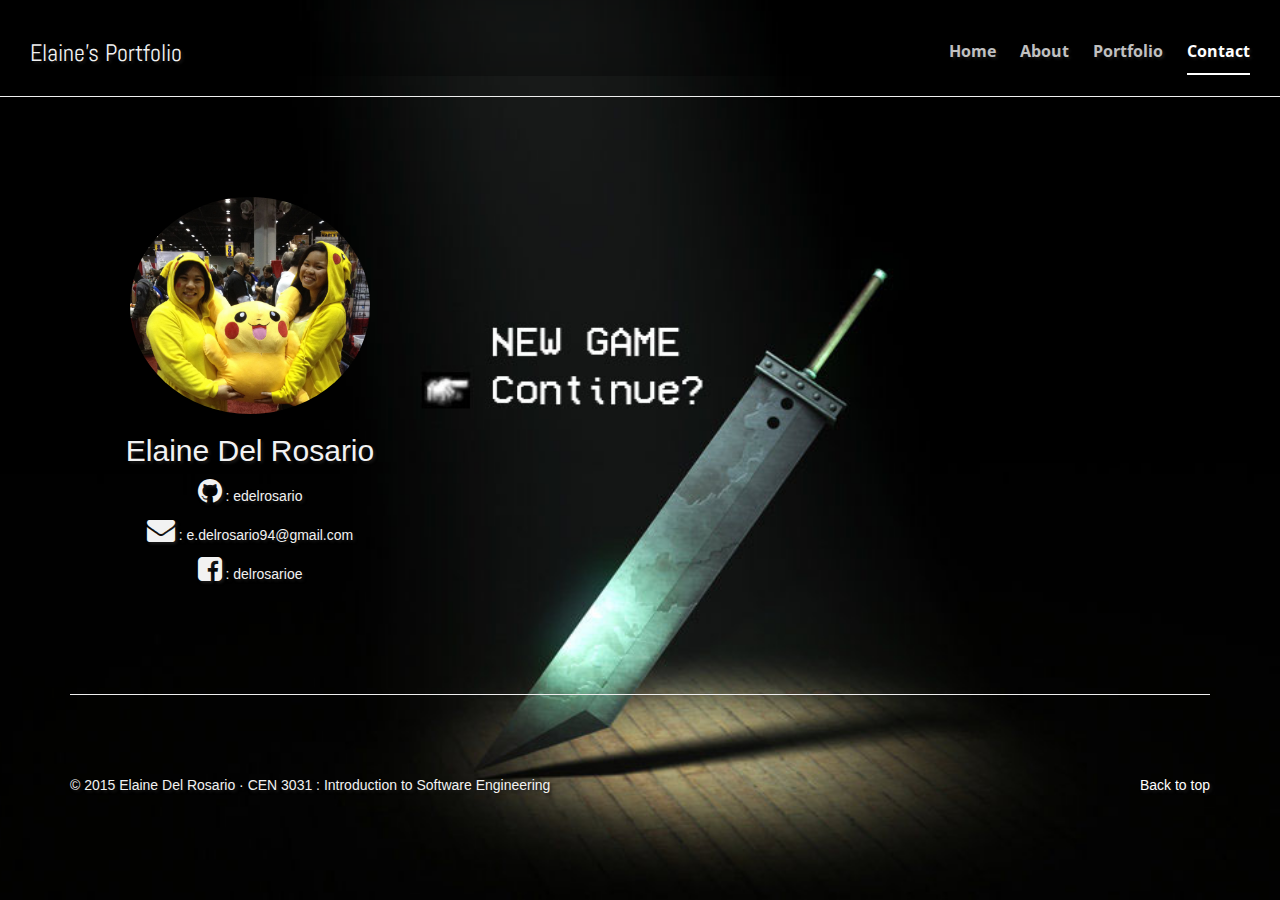
==== contact.html @ 912acde6 "Push website" ====
<!DOCTYPE html>
<html lang="en">
  <head>
    <meta charset="utf-8">
    <meta http-equiv="X-UA-Compatible" content="IE=edge">
    <meta name="viewport" content="width=device-width, initial-scale=1">
    
    <!-- Site page information -->
    <meta name="author" content="Elaine Del Rosario">
    <meta name="course" content="Introduction to Software Engineering">
    <meta name="professor" content="Christina Gardner-McCune">
    <meta name="description" content="Homework Assignment #1">
    <link rel="icon" href="getbootstrap.com/favicon.ico">

    <!-- Bootstrap & CSS -->
    <link rel="stylesheet" href="http://maxcdn.bootstrapcdn.com/bootstrap/3.3.5/css/bootstrap.min.css">
    <!-- jQuery library -->
    <script src="https://ajax.googleapis.com/ajax/libs/jquery/1.11.3/jquery.min.js"></script>
    <!-- Latest compiled JavaScript -->
    <script src="http://maxcdn.bootstrapcdn.com/bootstrap/3.3.5/js/bootstrap.min.js"></script>
    
    <!-- Change of font -->
    <link href='http://fonts.googleapis.com/css?family=Abel|Open+Sans:400,600' rel='stylesheet'>
    
    <!-- Glyphicons -->
    <link href="http://netdna.bootstrapcdn.com/font-awesome/4.0.3/css/font-awesome.css" rel="stylesheet">
    
    <title>Contact</title>

    <!-- Connect to style.css for the proper formatting -->
    <link href="style.css" rel="stylesheet">
  </head>

  <body class="contact">
    <div class="site-wrapper">
      <div class="site-wrapper-inner">
        <div class="cover-container">
          <div class="masthead clearfix">
            <div class="inner">
              
              <!-- Heading -->
              <h3 class="masthead-brand">Elaine's Portfolio</h3>
              
              <!-- Start navigation -->
              <nav class= "nav-font">
                <ul class="nav masthead-nav">
                  <li><a href="index.html">Home</a></li>
                  <li><a href="about.html">About</a></li>
                  <li><a href="portfolio.html">Portfolio</a></li>
                  <li class="active"><a href="#">Contact</a></li>
                </ul>
              </nav>
            </div> <!-- inner -->
          </div> <!-- masthead clearfix -->
        </div> <!-- cover-container -->
      </div> <!-- site-wrapper-inner -->
    </div> <!-- site-wrapper -->
          
      <!-- CONTACT INFORMATION - insert logo in the image when one gets created -->

      <hr class="featurette-divider2">

      <div class="container marketing">
        <div class="row">
          <div class="col-lg-4">
            <img class="img-circle" src="pikachu.png" width="240" height="240">
            <h2>Elaine Del Rosario</h2>
            <p><i class="fa fa-github fa-2x"></i> : edelrosario</p>
            <p><i class="fa fa-envelope fa-2x"></i> : e.delrosario94@gmail.com</p>
            <p><i class="fa fa-facebook-square fa-2x"></i> : delrosarioe</p>
          </div> <!-- col-lg-4 -->
        </div> <!-- row -->
      
        <hr class="featurette-divider">

        <!-- FOOTER -->
        <!-- Copyright info: DO NOT REMOVE -->
        <footer>
          <p class="pull-right"><a href="#">Back to top</a></p>
          <p>&copy; 2015 Elaine Del Rosario &middot; CEN 3031 : Introduction to Software Engineering</p>
        </footer>
    </div> <!-- container marketing -->
    
    <!-- Bootstrap core JavaScript
    ================================================== -->
    <!-- Placed at the end of the document so the pages load faster -->
    <script src="https://ajax.googleapis.com/ajax/libs/jquery/1.11.3/jquery.min.js"></script>
    <script src="getbootstrap.com/dist/js/bootstrap.min.js"></script>
    <!-- IE10 viewport hack for Surface/desktop Windows 8 bug -->
    <script src="getbootstrap.com/assets/js/ie10-viewport-bug-workaround.js"></script>
    
  </body>
</html>
---- style.css ----
/* GLOBAL STYLES
-------------------------------------------------- */
/* Padding below the footer and lighter body text */

/* Edits the color of the links on the page */
a,
a:focus,
a:hover {
  color: #FFF;
}

body {
  padding-bottom: 40px;
  color: #F2F2F2;
  text-shadow: 2px 2px 3px #191919;
}

/* Image from: ; */
.about {
  background: url(gba.jpg) no-repeat center center fixed;
    -webkit-background-size: cover;
    -moz-background-size: cover;
    -o-background-size: cover;
    background-size: cover;
}

.portfolio {
  background: url(pixel-bg.jpg) no-repeat center center fixed;
    -webkit-background-size: cover;
    -moz-background-size: cover;
    -o-background-size: cover;
    background-size: cover;
}

/* Image from: http://run4itmarty.kinja.com/final-ish-fantasy-vii-a-thought-experiment-1716404756 */
.contact {
  background: url(main-bg.jpg) no-repeat center center fixed;
    -webkit-background-size: cover;
    -moz-background-size: cover;
    -o-background-size: cover;
    background-size: cover;
}

/* Padding for main body text as to prevent it from getting to close to the sides */
.main {
  padding-left: 20px;
  padding-right: 20px;
}

h3 {
  	font-family: "Abel", Ariel, sans-serif;
}

/* Helps prevent footer from getting to close to the sides of the window
 * Primarily used for the contact page
-------------------------------------------------- */

/* Center align the text  */
.marketing .col-lg-4 {
  margin-bottom: 20px;
  text-align: center;
}
.marketing h2 {
  font-weight: normal;
}

/* Featurettes
------------------------- */

.featurette-divider {
  margin: 80px 0; /* Space out the Bootstrap <hr> more */
}

.featurette-divider2 {
  padding-top: 20px; /* Space out the Bootstrap <hr> less */
  padding-bottom: 60px;
}

/* Images
------------------------- */

/* Spacing between the headings */
.featurette-heading {
  font-weight: 300;
  line-height: 1;
  letter-spacing: -1px;
}

/* Vertical oval shaped image */
.featurette-img1 {
  max-width: 250px;
  max-height: 350px;
  box-shadow: 2px 2px 4px #242424;
}

/* Horizontal oval shaped image */
.featurette-img2 {
  max-width: 350px;
  max-height: 250px;
  margin-top: 40px;
  box-shadow: 2px 2px 4px #242424;
}

/* Small circle shaped image/logo */
.logo {
  max-width: 50px;
  max-height: 50px;
  box-shadow: 2px 2px 4px #242424;
}

/* Non-circle shaped image/logo */
.logo2{
  margin: 10px;
  box-shadow: 2px 2px 4px #242424;
}

/* Dynamic Resize */
img {
  max-width: 100%;
  height: auto;
  width: auto\9; /* ie8 */
}

/* Helper to place a series of images in a row */
.category {
position:relative;
display: inline-block;
padding:10px;
}

/* RESPONSIVE CSS - Featurettes
-------------------------------------------------- */

/* Featurette header font size */
@media (min-width: 768px) {
  .featurette-heading {
    font-size: 50px;
  }
}

/* Spacing between featurette-heading text and divider */
@media (min-width: 992px) {
  .featurette-heading {
    margin-top: 50px;
    margin-left: 20px;
  }
}

/* Header
-------------------------------------------------- */
.site-wrapper {
  display: table;
  width: 100%;
  height: 100%; /* For at least Firefox */
  min-height: 100%;
  -webkit-box-shadow: inset 0 0 100px rgba(0,0,0,.5);
          box-shadow: inset 0 0 100px rgba(0,0,0,.5);
}
.site-wrapper-inner {
  display: table-cell;
  vertical-align: top;
}
.cover-container {
  margin-right: auto;
  margin-left: auto;
}

/* Padding for spacing */
.inner {
  padding: 30px;
}

.masthead-brand {
  margin-top: 10px;
  margin-bottom: 10px;
  text-align: center;
}

/* Change alignment and font of the nav bar to match the cover page */
.nav-font {
  text-align: center;
  font-family: "Open Sans", serif;
}

.masthead-nav > li {
  display: inline-block;
}
.masthead-nav > li + li {
  margin-left: 20px;
}
.masthead-nav > li > a {
  padding-right: 0;
  padding-left: 0;
  font-size: 16px;
  font-weight: bold;
  color: #fff; /* IE8 proofing */
  color: rgba(255,255,255,.75);
  border-bottom: 2px solid transparent;
}
.masthead-nav > li > a:hover,
.masthead-nav > li > a:focus {
  background-color: transparent;
  border-bottom-color: #a9a9a9;
  border-bottom-color: rgba(255,255,255,.25);
}
.masthead-nav > .active > a,
.masthead-nav > .active > a:hover,
.masthead-nav > .active > a:focus {
  color: #fff;
  border-bottom-color: #fff;
}

@media (min-width: 768px) {
  .masthead-brand {
    float: left;
  }
  .masthead-nav {
    float: right;
  }
}
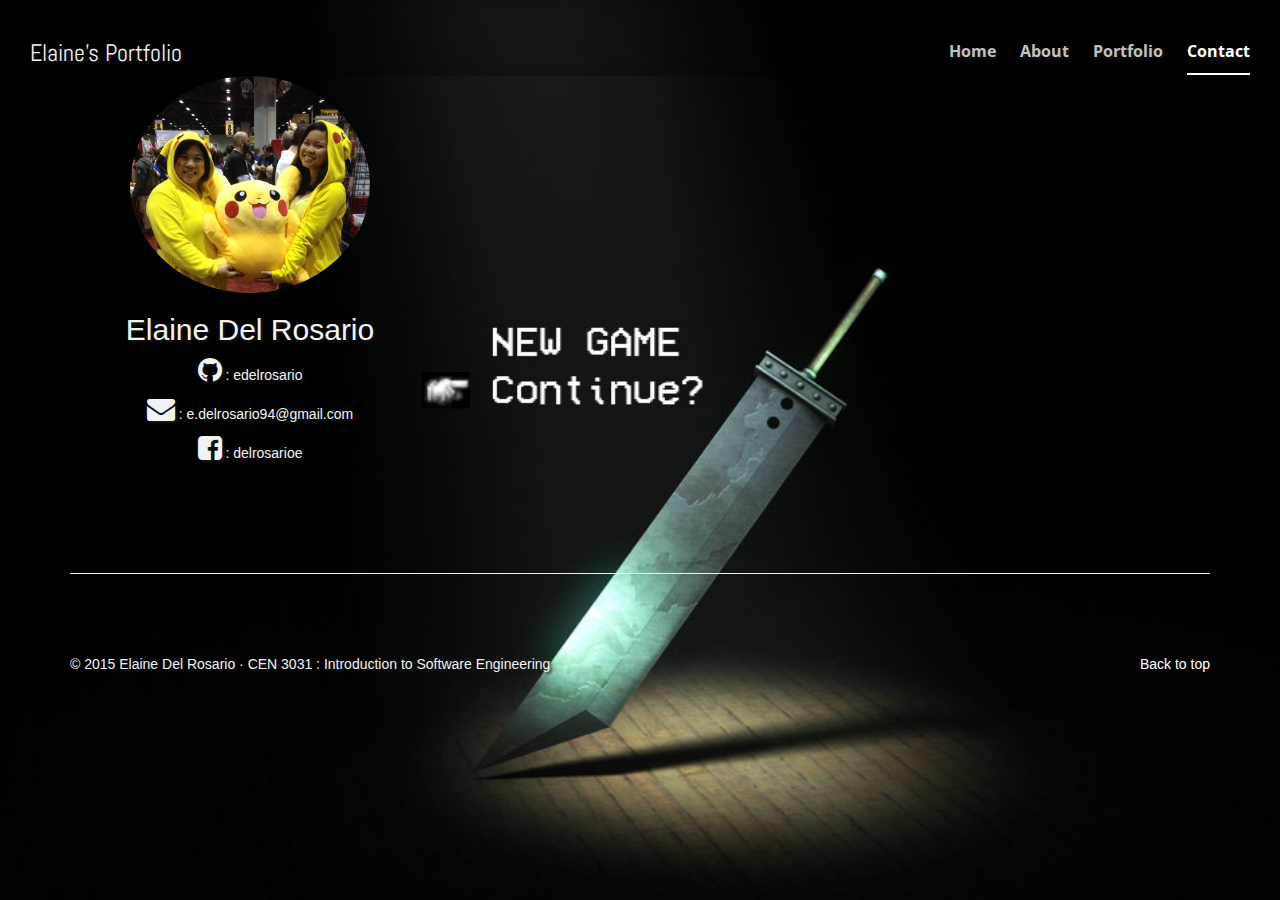
==== commit 8d736381: "hr edits" ====
--- a/contact.html
+++ b/contact.html
@@ -58,8 +58,6 @@
           
       <!-- CONTACT INFORMATION - insert logo in the image when one gets created -->
 
-      <hr class="featurette-divider2">
-
       <div class="container marketing">
         <div class="row">
           <div class="col-lg-4">
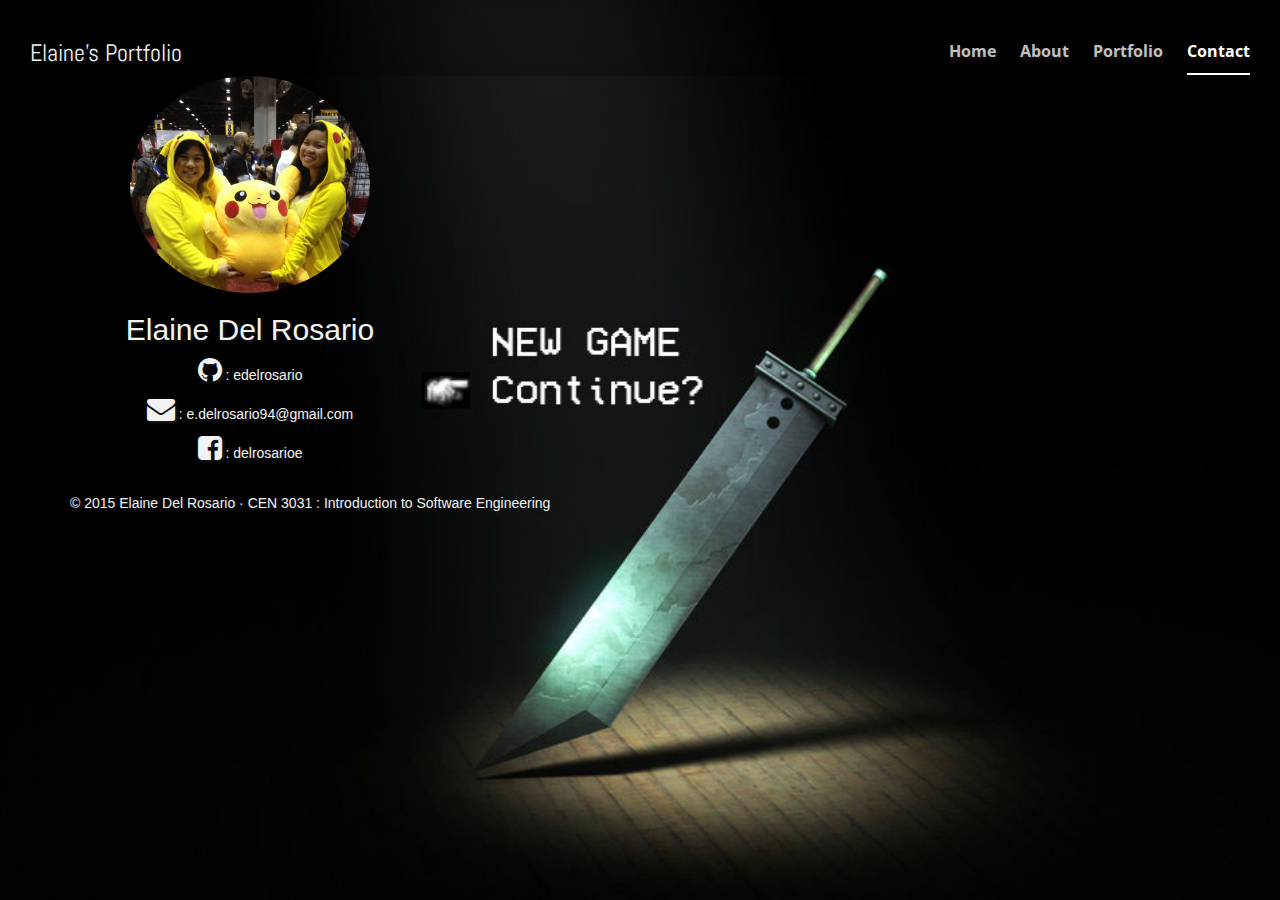
==== commit ded84d78: "contact page edits" ====
--- a/contact.html
+++ b/contact.html
@@ -69,12 +69,9 @@
           </div> <!-- col-lg-4 -->
         </div> <!-- row -->
       
-        <hr class="featurette-divider">
-
         <!-- FOOTER -->
         <!-- Copyright info: DO NOT REMOVE -->
         <footer>
-          <p class="pull-right"><a href="#">Back to top</a></p>
           <p>&copy; 2015 Elaine Del Rosario &middot; CEN 3031 : Introduction to Software Engineering</p>
         </footer>
     </div> <!-- container marketing -->
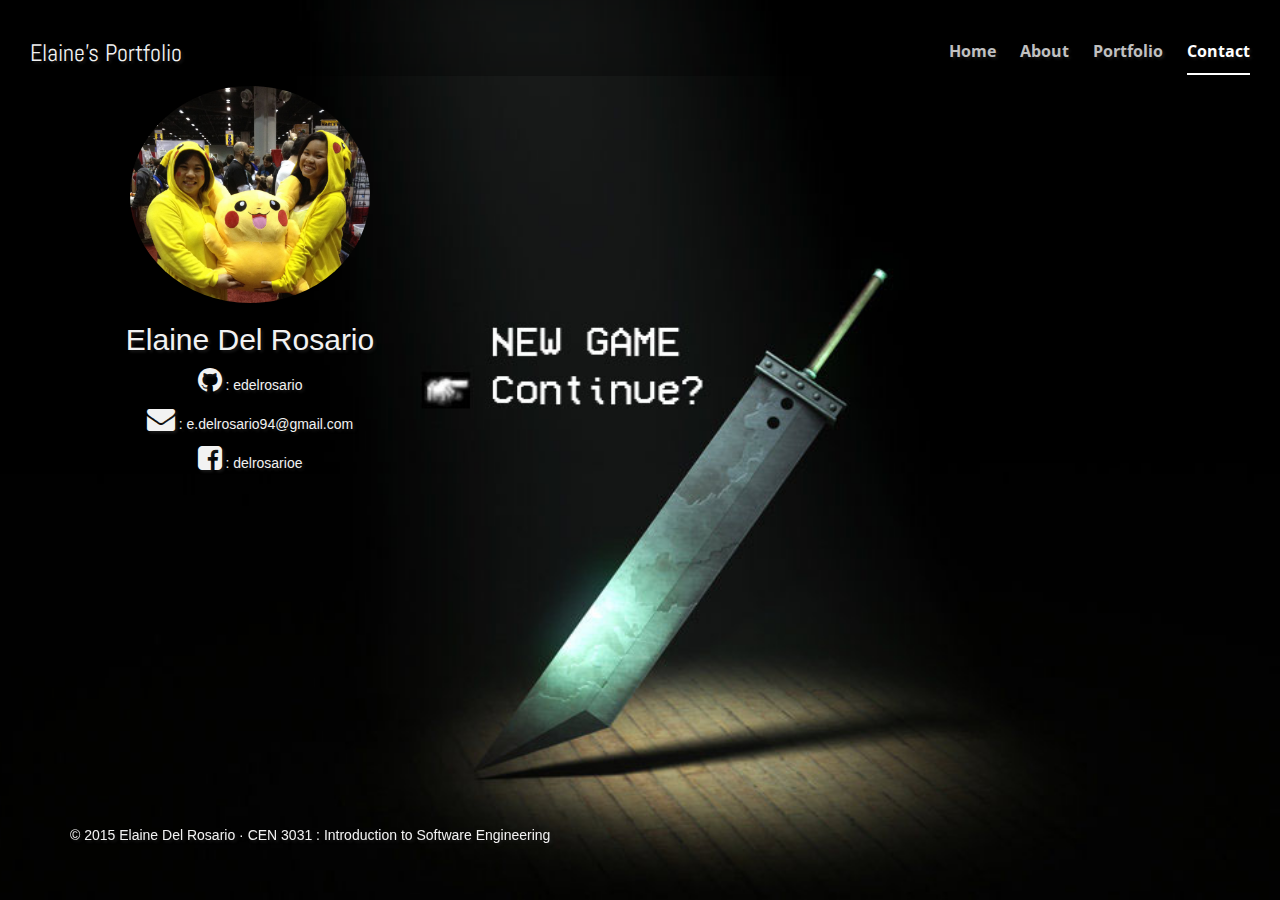
==== commit 34a3f628: "asdfd" ====
--- a/contact.html
+++ b/contact.html
@@ -57,7 +57,6 @@
     </div> <!-- site-wrapper -->
           
       <!-- CONTACT INFORMATION - insert logo in the image when one gets created -->
-
       <div class="container marketing">
         <div class="row">
           <div class="col-lg-4">
@@ -71,7 +70,7 @@
       
         <!-- FOOTER -->
         <!-- Copyright info: DO NOT REMOVE -->
-        <footer>
+        <footer style="position:fixed;bottom:5%">
           <p>&copy; 2015 Elaine Del Rosario &middot; CEN 3031 : Introduction to Software Engineering</p>
         </footer>
     </div> <!-- container marketing -->
--- a/style.css
+++ b/style.css
@@ -119,6 +119,7 @@
   max-width: 100%;
   height: auto;
   width: auto\9; /* ie8 */
+  margin-top: 10px;
 }
 
 /* Helper to place a series of images in a row */
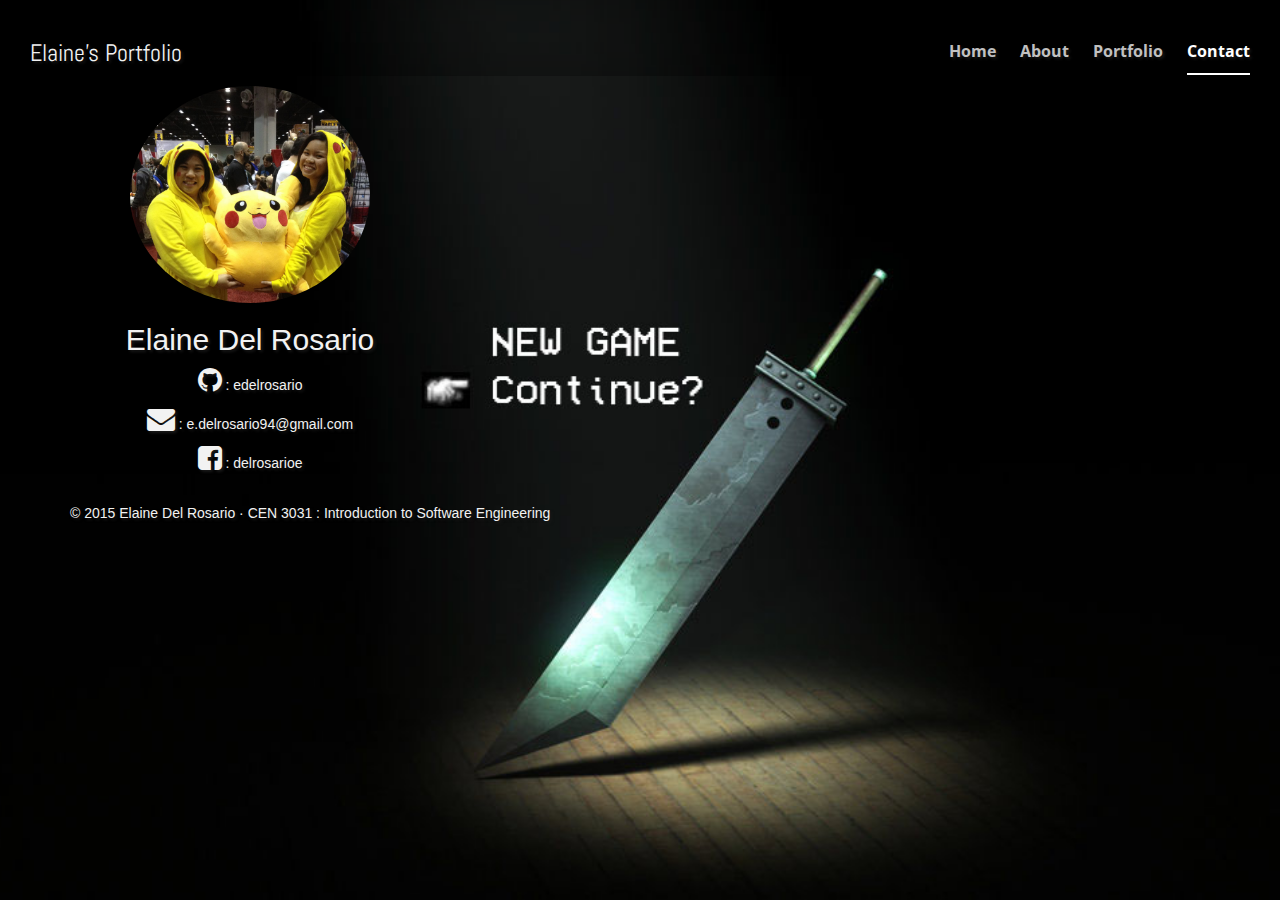
==== commit 3a1aab7a: "footer changes again again." ====
--- a/contact.html
+++ b/contact.html
@@ -70,7 +70,7 @@
       
         <!-- FOOTER -->
         <!-- Copyright info: DO NOT REMOVE -->
-        <footer style="position:fixed;bottom:5%">
+        <footer style="bottom:5%">
           <p>&copy; 2015 Elaine Del Rosario &middot; CEN 3031 : Introduction to Software Engineering</p>
         </footer>
     </div> <!-- container marketing -->
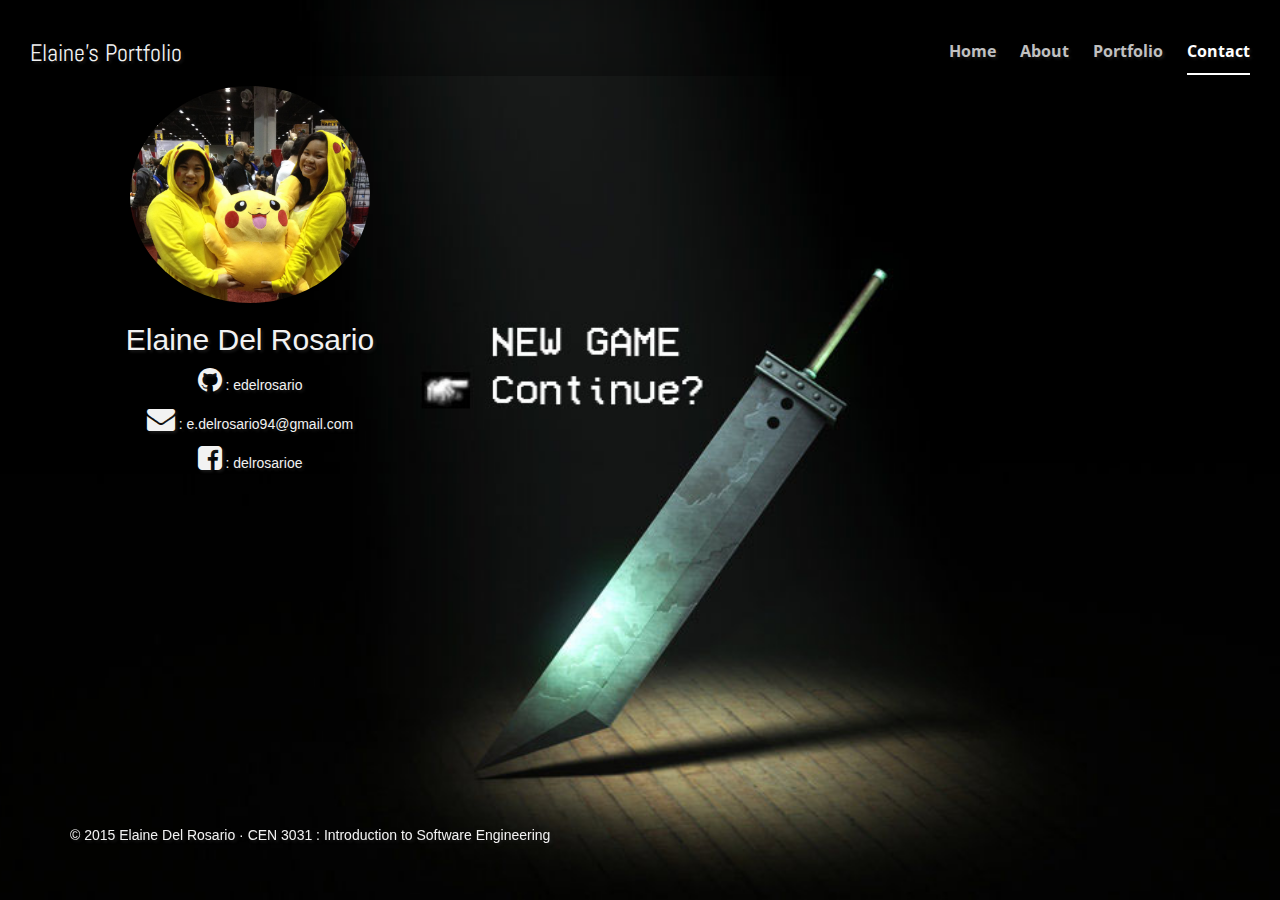
==== commit 8eb0aa5a: "footer changes again again again + hr edit" ====
--- a/contact.html
+++ b/contact.html
@@ -70,7 +70,7 @@
       
         <!-- FOOTER -->
         <!-- Copyright info: DO NOT REMOVE -->
-        <footer style="bottom:5%">
+        <footer style="position:fixed;bottom:5%">
           <p>&copy; 2015 Elaine Del Rosario &middot; CEN 3031 : Introduction to Software Engineering</p>
         </footer>
     </div> <!-- container marketing -->
